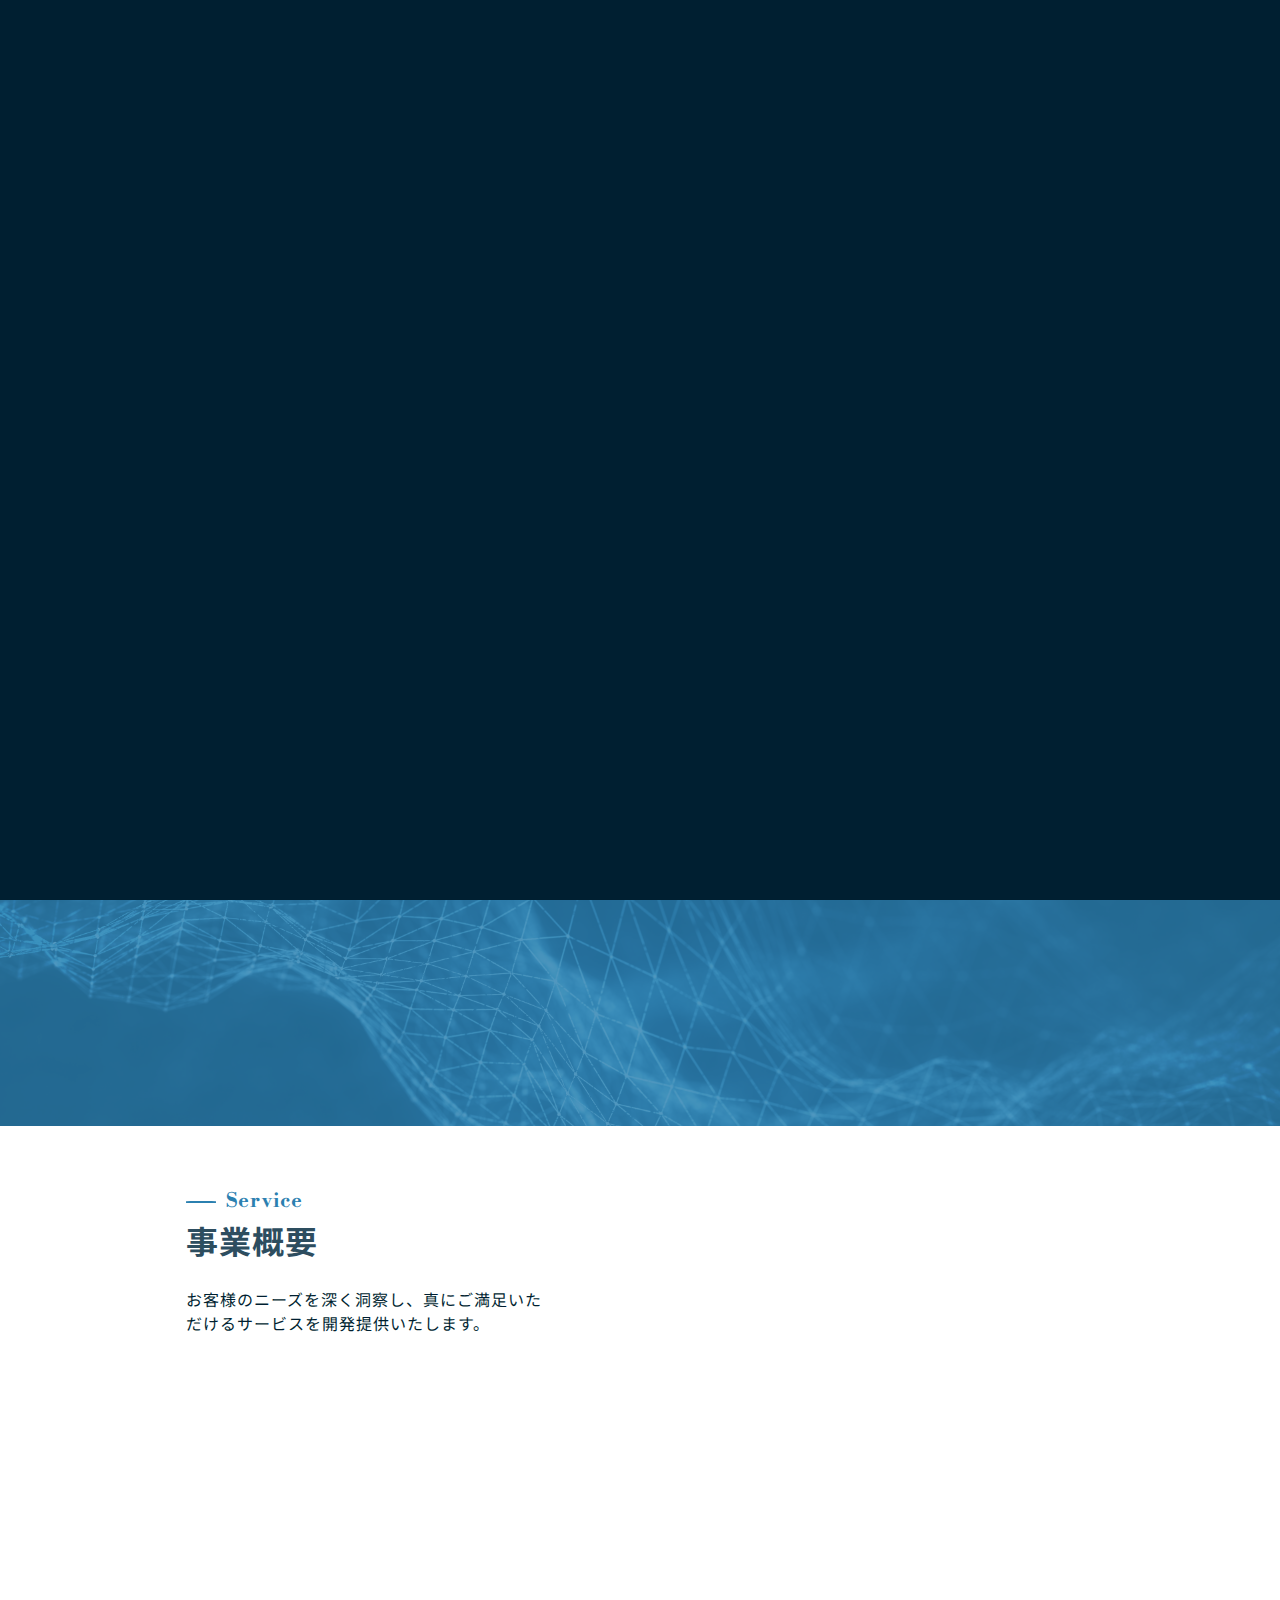
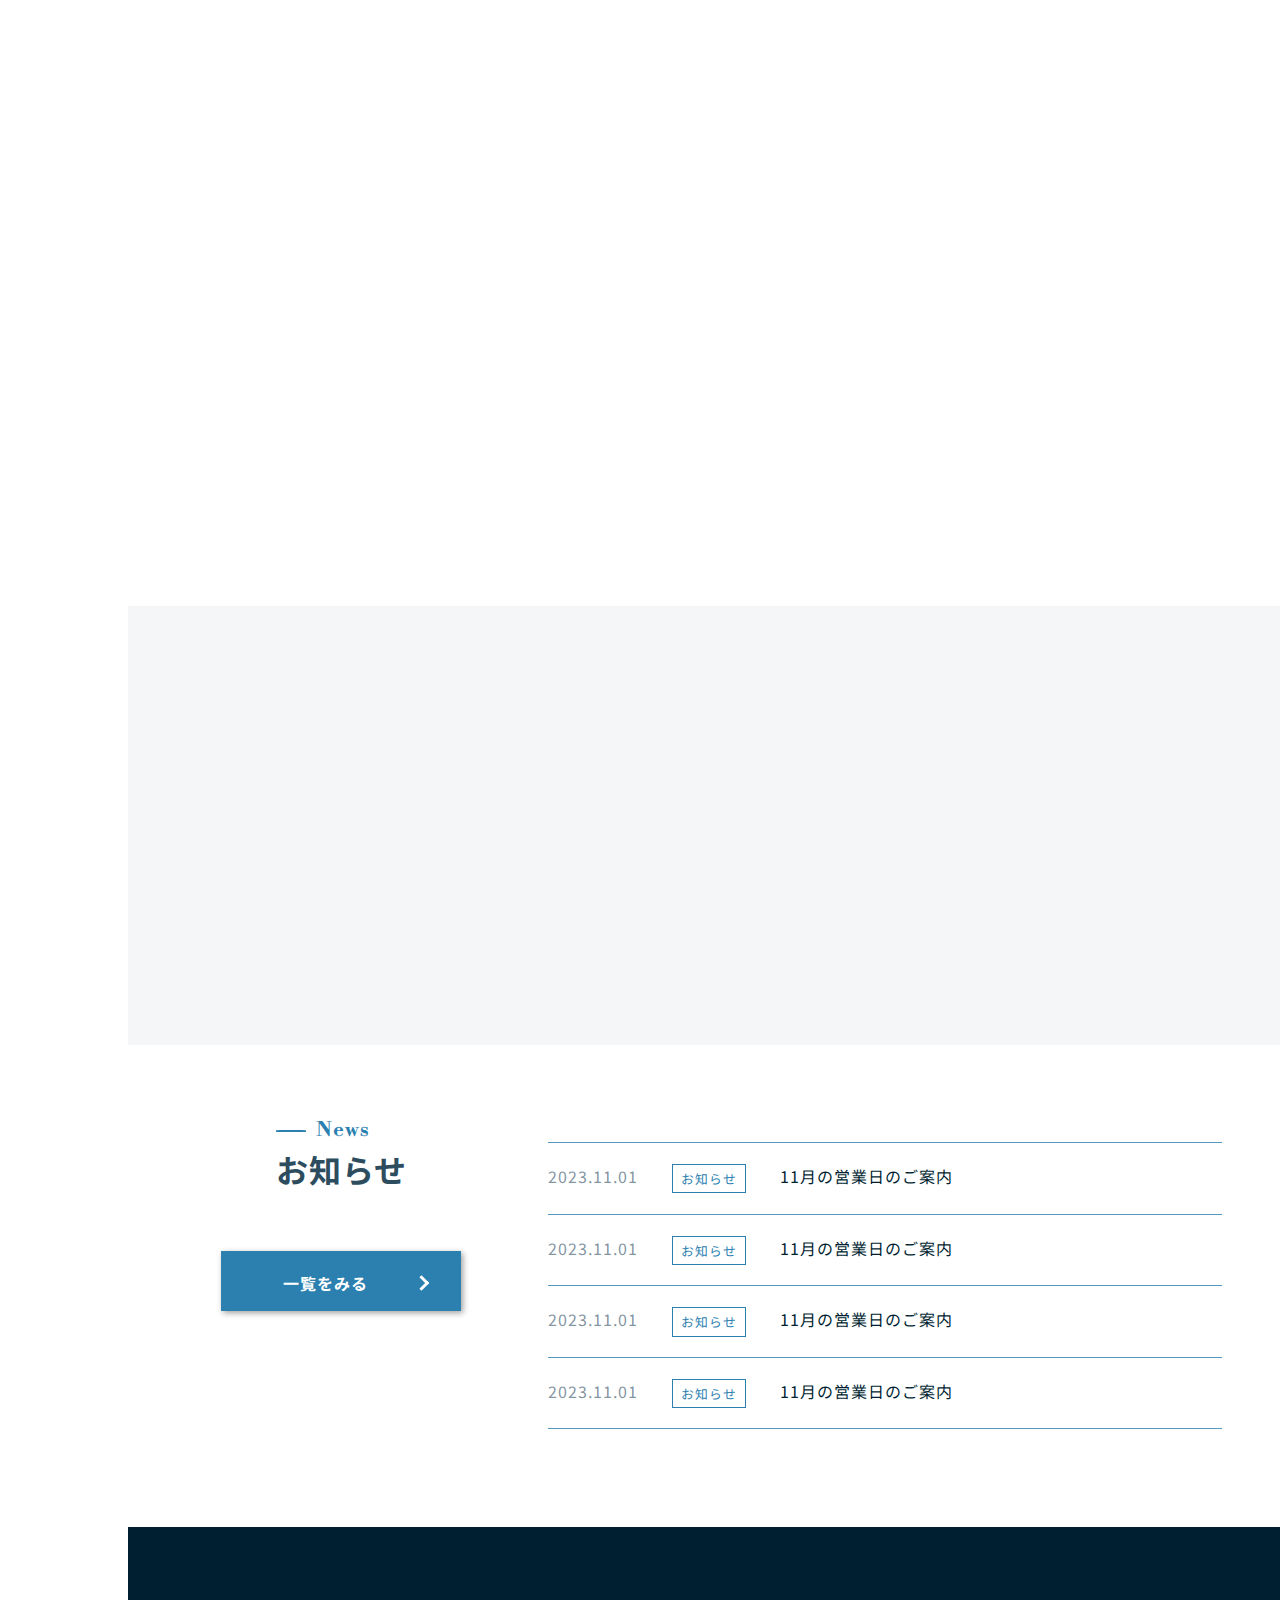
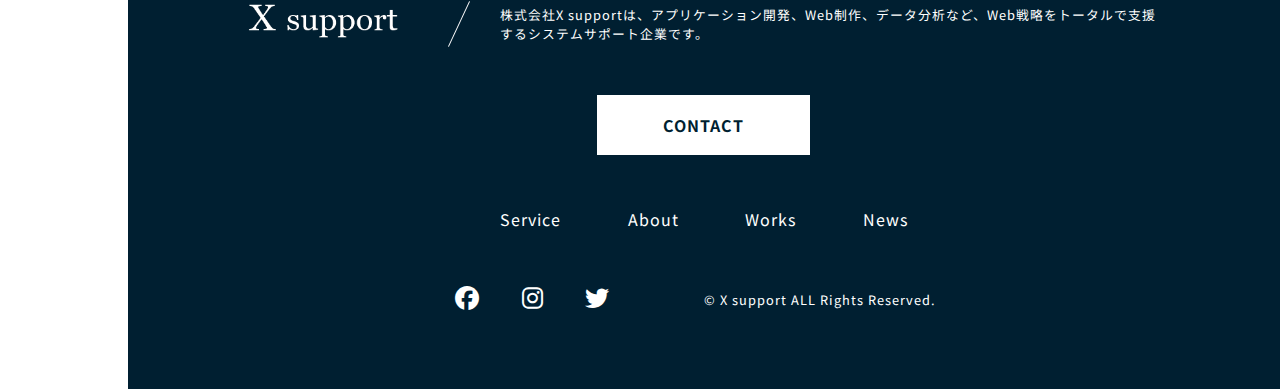
==== index.html @ 0b6d274b "first-commit" ====
<!DOCTYPE html>
<html>
  <head>
    <meta charset="UTF-8">
    <title>X Support</title>
    <meta name="description"
      content="X Supportのオフィシャルサイトです。X Supportはお客様と共に課題を解決し常に新しい発想で期待に応えつづけていくことを目指します。">
    <meta name="keywords" content="IT,AI,DX,クラウド,WEB制作">
    <meta name="viewport" content="width=device-width, initial-scale=1.0">
    <meta property="og:url" content="https://withcode-plus.tech">
    <meta property="og:type" content="website">
    <meta property="og:title" content="X Support">
    <meta property="og:description"
      content="X Supportのオフィシャルサイトです。X Supportはお客様と共に課題を解決し常に新しい発想で期待に応えつづけていくことを目指します。">
    <meta property="og:site_name" content="WithCode">
    <meta property="og:image" content="https://withcode-plus.tech/img/logo.png">
    <link rel="icon" href="favicon.ico">
    <link rel="apple-touch-icon" sizes="180*180" href="favicon.ico">
    <!-- フォント -->
    <link rel="preconnect" href="https://fonts.googleapis.com">
    <link rel="preconnect" href="https://fonts.gstatic.com" crossorigin>
    <link
      href="https://fonts.googleapis.com/css2?family=Libre+Bodoni:wght@400;600;700&family=Noto+Sans+JP:wght@400;600;700&family=Zen+Kurenaido&display=swap"
      rel="stylesheet">
    <link rel="stylesheet" href="https://cdnjs.cloudflare.com/ajax/libs/font-awesome/6.1.1/css/all.min.css">
    <!-- CSS -->
    <link rel="stylesheet" type="text/css" href="css/style.css">
    <link rel="stylesheet" type="text/css" href="css/page/top/style.css">
  </head>

  <body>
    <div class="load-video">
      <video src="img/IT_global.mov" autoplay loop muted playsinlin></video>
    </div>

    <header class="header js-header" id="header">
      <div class="header-wrap">
        <div class="header-wrap__logo">
          <a href="#">
            <img src="img/logo_f.png" alt="ロゴ画像" class="logo_f">
            <img src="img/logo.png" alt="ロゴ画像" class="logo_g">
          </a>
        </div>
        <nav class="header-wrap__nav" id="js-nav">
          <ul class="header-wrap__nav__list">
            <li class="header-wrap__nav__list__item">
              <a href="html/service.html">Service</a>
            </li>
            <li class="header-wrap__nav__list__item">
              <a href="html/about.html">About</a>
            </li>
            <li class="header-wrap__nav__list__item">
              <a href="html/works.html">Works</a>
            </li>
            <li class="header-wrap__nav__list__item">
              <a href="html/news.html">News</a>
            </li>
            <li class="header-wrap__nav__list__item">
              <a href="html/contact.html">Contact</a>
            </li>
          </ul>
        </nav>
        
      </div>
      <div class="drawer"></div>
    </header>

    <main>
      <section class="top" id="top">
        <div class="top-video" id="top-video">
          <video src="img/IT_global.mov" autoplay loop muted playsinlin></video>
        </div>
        <div class="top-wrap">
          <h1 class="ttl_1 top_ttl_1">Create and Grow</h1>
          <p class="top-wrap__txt">最先端技術で<br class="__sp">創造と成長をサポートする</p>
        </div>
      </section>

      <section class="intro" id="intro">
        <div class="intro-wrap">
          <div class="intro-wrap__txt fadeInTrigger">
            <p>X Supportはお客様と共に課題を解決し<br>
            常に新しい発想で期待に応えつづけていくことを目指します。</p>
          </div>
        </div>
      </section>

      <section class="service section" id="service">
        <div class="service-wrap __inner">
          <div class="service-wrap__ttl">
            <h2 class="ttl_2"><span class="spinstart">Service</span><br>事業概要</h2>
          </div>
          <div class="service-wrap__intro">
            <p>お客様のニーズを深く洞察し、真にご満足いただけるサービスを開発提供いたします。</p>
          </div>
          <div class="service-wrap__body">
            <ul class="service-wrap__body__list">
              <li class="service-wrap__body__list__item fadeInTrigger">
                <a href="html/service.html" class="service-wrap__body__list__item__con">
                  <img src="img/service_cloud.jpg" alt="事業画像" class="service-wrap__body__list__item__con__img">
                  <div class="service-wrap__body__list__item__con__left">
                    <div class="service-wrap__body__list__item__con__left__ttl">
                      <h3 class="ttl_3"><span>クラウドインテグレーション</span><br>CLOUD<br>INTEGRATION</h3>
                    </div>
                    <div class="service-wrap__body__list__item__con__left__txt">
                      <p>クラウドサービスの選定から導入まで、お客様のニーズに合わせたトータルサービスを提供します。</p>
                    </div>
                  </div>
                </a>
              </li>
              <li class="service-wrap__body__list__item fadeInTrigger">
                <a href="html/service.html" class="service-wrap__body__list__item__con">
                  <img src="img/service_appdev.jpg" alt="事業画像" class="service-wrap__body__list__item__con__img">
                  <div class="service-wrap__body__list__item__con__left">
                    <div class="service-wrap__body__list__item__con__left__ttl">
                      <h3 class="ttl_3"><span>アプリケーション開発</span><br>APP<br>DEVELOPMENT</h3>
                    </div>
                    <div class="service-wrap__body__list__item__con__left__txt">
                      <p>マルチデバイスの開発技術とノウハウを駆使し、 価値あるサービスの企画提案から開発をおこないます。</p>
                    </div>
                  </div>
                </a>
              </li>
              <li class="service-wrap__body__list__item fadeInTrigger">
                <a href="html/service.html" class="service-wrap__body__list__item__con">
                  <img src="img/service_webdesign.jpg" alt="事業画像" class="service-wrap__body__list__item__con__img">
                  <div class="service-wrap__body__list__item__con__left">
                    <div class="service-wrap__body__list__item__con__left__ttl">
                      <h3 class="ttl_3"><span>WEB制作</span><br>WEB CREATE</h3>
                    </div>
                    <div class="service-wrap__body__list__item__con__left__txt">
                      <p>コンテンツ企画、WEBサイト制作、グラフィック制作など、戦略的な視点に基づいてあらゆるクリエイティブを制作します。</p>
                    </div>
                  </div>
                </a>
              </li>
              <li class="service-wrap__body__list__item fadeInTrigger">
                <a href="html/service.html" class="service-wrap__body__list__item__con">
                  <img src="img/service__AI.jpg" alt="事業画像" class="service-wrap__body__list__item__con__img">
                  <div class="service-wrap__body__list__item__con__left">
                    <div class="service-wrap__body__list__item__con__left__ttl">
                      <h3 class="ttl_3"><span>AIインテグレーション</span><br>AI<br>INTEGRATION</h3>
                    </div>
                    <div class="service-wrap__body__list__item__con__left__txt">
                      <p>人工知能技術・自動化技術を活用した、業務自動化・働き方改革・DXを推進するトータルサービスを提供します。</p>
                    </div>
                  </div>
                </a>
              </li>
            </ul>
            <div class="service-wrap__body__btn __btn_1 fadeInTrigger">
              <div class="btn_bg"></div>
              <a href="html/service.html">詳しくみる</a>
            </div>
          </div>
        </div>
      </section>

      <section class="about section" id="about">
        <div class="about-wrap __inner">
          <div class="about-wrap__block __about fadeUpTrigger">
            <h2 class="ttl_2 about-wrap__block__ttl"><span>About</span><br>会社概要</h2>
            <p class="about-wrap__block__txt">会社概要をはじめ、アクセス情報などをご確認いただけます</p>
            <div class="about-wrap__block__btn __btn_1">
              <div class="btn_bg"></div>
              <a href="html/about.html">詳しくみる</a>
            </div>
          </div>
          <div class="about-wrap__block __works fadeUpTrigger">
            <h2 class="ttl_2 about-wrap__block__ttl"><span>Works</span><br>導入実績</h2>
            <p class="about-wrap__block__txt">WEB制作、システム開発等の過去の制作実績をご確認いただけます</p>
            <div class="about-wrap__block__btn __btn_1">
              <div class="btn_bg"></div>
              <a href="html/about.html">詳しくみる</a>
            </div>
          </div>
        </div>
      </section>

      <section class="news section" id="news">
        <div class="news-wrap __inner">
          <div class="news-wrap__left">
            <div class="news-wrap__left__ttl">
              <h2 class="ttl_2"><span>News</span><br>お知らせ</h2>
            </div>
            <div class="news-wrap__left__btn __btn_1">
              <div class="btn_bg"></div>
              <a href="html/news.html">一覧をみる</a>
            </div>
          </div>
          <div class="news-wrap__right">
            <ul class="news-wrap__right__list">
              <hr>
              <li class="news-wrap__right__list__item">
                <div class="news-wrap__right__list__item__txt">
                  <span class="date">2023.11.01</span>
                  <a href="html/news.html" class="cate">お知らせ</a>
                  <p>11月の営業日のご案内</p>
                </div>
              </li>
              <hr>
              <li class="news-wrap__right__list__item">
                <div class="news-wrap__right__list__item__txt">
                  <span class="date">2023.11.01</span>
                  <a href="html/news.html" class="cate">お知らせ</a>
                  <p>11月の営業日のご案内</p>
                </div>
              </li>
              <hr>
              <li class="news-wrap__right__list__item">
                <div class="news-wrap__right__list__item__txt">
                  <span class="date">2023.11.01</span>
                  <a href="html/news.html" class="cate">お知らせ</a>
                  <p>11月の営業日のご案内</p>
                </div>
              </li>
              <hr>
              <li class="news-wrap__right__list__item">
                <div class="news-wrap__right__list__item__txt">
                  <span class="date">2023.11.01</span>
                  <a href="html/news.html" class="cate">お知らせ</a>
                  <p>11月の営業日のご案内</p>
                </div>
              </li>
              <hr>
            </ul>
          </div>
          <div class="__btn_1 tab_sp_only">
            <div class="btn_bg"></div>
            <a href="html/news.html">一覧をみる</a>
          </div>
        </div>
      </section>
    </main>

    <footer class="footer section" id="footer">
      <div class="footer-wrap __inner">
        <div class="footer-wrap__top">
          <a class="footer-wrap__top__logo">
            <img src="img/logo_f.png">
          </a>
          <div class="footer-wrap__top__txt">
            <p>株式会社X supportは、アプリケーション開発、Web制作、データ分析など、Web戦略をトータルで支援するシステムサポート企業です。</p>
          </div>
        </div>
        <div class="footer-wrap__con">
          <a href="html/contact.html">CONTACT</a>
        </div>
        <nav class="footer-wrap__nav">
          <ul class="footer-wrap__nav__list">
            <li class="footer-wrap__nav__list__item">
              <a href="html/service.html">Service</a>
            </li>
            <li class="footer-wrap__nav__list__item">
              <a href="html/about.html">About</a>
            </li>
            <li class="footer-wrap__nav__list__item">
              <a href="html/works.html">Works</a>
            </li>
            <li class="footer-wrap__nav__list__item">
              <a href="html/news.html">News</a>
            </li>
          </ul>
        </nav>
        <div class="footer-wrap__bottom">
          <div class="footer-wrap__bottom__sns">
            <a href="#"><i class="fa-brands fa-facebook" style="color: #ffffff;"></i></a>
            <a href="#"><i class="fa-brands fa-instagram" style="color: #ffffff;"></i></a>
            <a href="#"><i class="fa-brands fa-twitter" style="color: #ffffff;"></i></a>
          </div>
          <div class="footer-wrap__bottom__copy">
            <small>© X support ALL Rights Reserved.</small>
          </div>
        </div>
      </div>
    </footer>

  <!-- JQ -->
    <script src="https://ajax.googleapis.com/ajax/libs/jquery/3.6.0/jquery.min.js"></script>
  <!-- JS -->
    <script type="text/javascript" src="js/common.js"></script>
    <script type="text/javascript" src="js/common2.js"></script>
    <script type="text/javascript" src="js/top.js"></script>
  </body>
</html>
---- css/style.css ----
html,
body,
div,
span,
object,
iframe,
h1,
h2,
h3,
h4,
h5,
h6,
p,
blockquote,
pre,
abbr,
address,
cite,
code,
del,
dfn,
em,
img,
ins,
kbd,
q,
samp,
small,
strong,
sub,
sup,
var,
b,
i,
dl,
dt,
dd,
ol,
ul,
li,
fieldset,
form,
label,
legend,
table,
caption,
tbody,
tfoot,
thead,
tr,
th,
td,
article,
aside,
canvas,
details,
figcaption,
figure,
footer,
header,
hgroup,
menu,
nav,
section,
summary,
time,
mark,
audio,
video {
  margin: 0;
  padding: 0;
  border: 0;
  outline: 0;
  font-size: 100%;
  vertical-align: baseline;
  background: transparent;
}

body {
  line-height: 1;
}

article,
aside,
details,
figcaption,
figure,
footer,
header,
hgroup,
menu,
nav,
section {
  display: block;
}

nav ul {
  list-style: none;
}

blockquote,
q {
  quotes: none;
}

blockquote:before,
blockquote:after,
q:before,
q:after {
  content: "";
  content: none;
}

a {
  margin: 0;
  padding: 0;
  font-size: 100%;
  vertical-align: baseline;
  background: transparent;
}

/* change colors to suit your needs */
ins {
  background-color: #ff9;
  color: #000;
  text-decoration: none;
}

/* change colors to suit your needs */
mark {
  background-color: #ff9;
  color: #000;
  font-style: italic;
  font-weight: bold;
}

del {
  text-decoration: line-through;
}

abbr[title],
dfn[title] {
  border-bottom: 1px dotted;
  cursor: help;
}

table {
  border-collapse: collapse;
  border-spacing: 0;
}

/* change border color to suit your needs */
hr {
  display: block;
  height: 1px;
  border: 0;
  border-top: 1px solid #cccccc;
  margin: 1em 0;
  padding: 0;
}

input,
select {
  vertical-align: middle;
}

html {
  font-size: 16px;
}
@media screen and (max-width: 768px) {
  html {
    font-size: 14px;
  }
}
@media screen and (max-width: 480px) {
  html {
    font-size: 12px;
  }
}

body {
  font-family: "Noto Sans JP", sans-serif;
  line-height: 1.5;
  letter-spacing: 1px;
  word-break: break-all;
  color: #001F31;
  margin: 0 auto;
}

a {
  text-decoration: none;
  color: #001F31;
}

li {
  list-style: none;
}

.section {
  padding: 6% 0;
  width: 90%;
  margin: 0 0 0 auto;
}
@media screen and (max-width: 1024px) {
  .section {
    width: 85%;
  }
}
@media screen and (max-width: 768px) {
  .section {
    padding: 8% 0;
    width: 100%;
    margin: 0 auto;
  }
}

.__inner {
  width: 90%;
  margin: 0 auto;
  align-items: center;
}

br.__sp {
  display: none;
}
@media screen and (max-width: 480px) {
  br.__sp {
    display: block;
  }
}

.ttl_1 {
  font-size: 4rem;
  font-family: "Libre Bodoni", serif;
  text-align: center;
  line-height: 1;
  font-weight: lighter;
}
@media screen and (max-width: 480px) {
  .ttl_1 {
    font-size: 3rem;
  }
}

.ttl_2 {
  font-size: 2rem;
  color: #2D4D5F;
  margin-bottom: 3%;
  line-height: 1;
  display: inline-block;
}
@media screen and (max-width: 1024px) {
  .ttl_2 {
    font-size: 1.8rem;
  }
}
@media screen and (max-width: 768px) {
  .ttl_2 {
    font-size: 1.5rem;
    margin-bottom: 6%;
  }
}
.ttl_2 span {
  display: block;
  padding-left: 2.5rem;
  color: #2B80B0;
  font-size: 1.25rem;
  font-family: "Libre Bodoni", serif;
  position: relative;
  margin-bottom: -10px;
  line-height: 0;
}
.ttl_2 span::after {
  position: absolute;
  content: "";
  width: 30px;
  height: 2px;
  background-color: #2B80B0;
  border-radius: 15%;
  left: 0;
  top: 50%;
  transform: translateY(-50%);
}
@media screen and (max-width: 768px) {
  .ttl_2 span::after {
    width: 20px;
  }
}
@media screen and (max-width: 480px) {
  .ttl_2 span::after {
    width: 18px;
  }
}
@media screen and (max-width: 1024px) {
  .ttl_2 span {
    font-size: 1.1rem;
  }
}
@media screen and (max-width: 768px) {
  .ttl_2 span {
    font-size: 1rem;
  }
}

.ttl_2.spin span::after, .ttl_2.spin span::before {
  animation: spin 0.5s linear;
}

@keyframes spin {
  0% {
    transform: rotate(0deg);
  }
  100% {
    transform: rotate(1080deg);
  }
}
.ttl_3 {
  font-size: 1.25rem;
}
@media screen and (max-width: 1024px) {
  .ttl_3 {
    font-size: 1.1rem;
  }
}
@media screen and (max-width: 768px) {
  .ttl_3 {
    font-size: 1rem;
  }
}
.ttl_3 span {
  display: inline-block;
  font-size: 1rem;
  margin-bottom: 6%;
}
@media screen and (max-width: 1024px) {
  .ttl_3 span {
    font-size: 0.9rem;
  }
}
@media screen and (max-width: 768px) {
  .ttl_3 span {
    font-size: 0.8rem;
  }
}

.ttl_4 {
  font-size: 1.25rem;
}
@media screen and (max-width: 1024px) {
  .ttl_4 {
    font-size: 1.1rem;
  }
}
@media screen and (max-width: 768px) {
  .ttl_4 {
    font-size: 1rem;
  }
}

.__btn_1 {
  width: 240px;
  height: 60px;
  max-width: 100%;
  border: 2px solid #2B80B0;
  background-color: #2B80B0;
  cursor: pointer;
  position: relative;
  box-sizing: border-box;
  overflow: hidden;
  box-shadow: 2px 2px 6px 0 #A0A0A0;
}
@media screen and (max-width: 768px) {
  .__btn_1 {
    width: 216px;
    height: 54px;
  }
}
@media screen and (max-width: 480px) {
  .__btn_1 {
    width: 192px;
    height: 48px;
  }
}
.__btn_1 a {
  color: #fff;
  transition: all 0.3s ease;
  z-index: 2;
  position: relative;
  line-height: 60px;
  display: inline-block;
  width: 100%;
  box-sizing: border-box;
  font-weight: bolder;
  text-align: center;
  padding-right: 2rem;
}
@media screen and (max-width: 768px) {
  .__btn_1 a {
    line-height: 54px;
  }
}
@media screen and (max-width: 480px) {
  .__btn_1 a {
    line-height: 48px;
  }
}
.__btn_1 a::before {
  position: absolute;
  content: "";
  width: 0.5rem;
  height: 0.5rem;
  border-top: 3px solid #fff;
  border-right: 3px solid #fff;
  transform: translateY(-50%) rotate(45deg);
  top: 50%;
  right: 2rem;
  transition: all 0.3s;
}
.__btn_1 .btn_bg {
  width: 240px;
  height: 60px;
  left: -240px;
  background: #fff;
  position: absolute;
  transition: all 0.5s ease;
  z-index: 1;
}
@media screen and (max-width: 768px) {
  .__btn_1 .btn_bg {
    width: 216px;
    height: 54px;
    left: -216px;
  }
}
@media screen and (max-width: 480px) {
  .__btn_1 .btn_bg {
    width: 192px;
    height: 48px;
    left: -192px;
  }
}
.__btn_1:hover .btn_bg {
  left: 0;
}
.__btn_1:hover a {
  color: #2B80B0;
}
.__btn_1:hover a::before {
  border-top: 3px solid #2B80B0;
  border-right: 3px solid #2B80B0;
  transform: translateY(-50%) translateX(10px) rotate(45deg);
}

header {
  width: 10%;
  height: 100vh;
  position: fixed;
  z-index: 999;
  top: 0;
  left: 0;
  padding: 2% 1%;
  box-sizing: border-box;
  border-right: 2px solid #fff;
}
header .header-wrap {
  height: 100%;
  display: flex;
  flex-direction: column;
  justify-content: flex-start;
  align-items: center;
  margin: auto;
  vertical-align: middle;
}
header .header-wrap .drawer {
  display: none;
}
header .header-wrap__logo {
  width: 90%;
  aspect-ratio: 5/1;
  margin: 0 auto 50%;
}
header .header-wrap__logo a {
  transition: all 0.3s;
}
header .header-wrap__logo a img {
  width: 100%;
  object-fit: cover;
}
header .header-wrap__logo a:hover {
  cursor: pointer;
  opacity: 0.7;
}
header .header-wrap__logo a .logo_g {
  display: none;
}
header .header-wrap__nav {
  width: 90%;
  height: 100%;
}
header .header-wrap__nav__list {
  display: flex;
  flex-direction: column;
  justify-content: space-between;
}
header .header-wrap__nav__list__item {
  display: inline-block;
  margin-bottom: 40%;
}
header .header-wrap__nav__list__item a {
  font-size: 1rem;
  font-weight: bolder;
  color: #fff;
  display: inline-block;
  padding-bottom: 3px;
  transition: all 0.3s;
}
header .header-wrap__nav__list__item a:hover {
  cursor: pointer;
}
header .header-wrap__nav__list__item a::after {
  content: "";
  display: block;
  width: 0;
  transition: all 0.3s ease;
  border-bottom: 3px solid #fff;
}
header .header-wrap__nav__list__item a:hover::after {
  width: 100%;
  border-bottom: 3px solid #fff;
}

header.headerScroll {
  background: #fff;
  border-right: 2px solid #F4F4F4;
  box-shadow: 4px 2px 10px 0px #F4F4F4;
}
header.headerScroll .header-wrap__logo .logo_g {
  display: block;
}
header.headerScroll .header-wrap__logo .logo_f {
  display: none;
}
header.headerScroll .header-wrap__nav__list__item a {
  color: #2D4D5F;
}
header.headerScroll .header-wrap__nav__list__item a::after {
  border-bottom: 3px solid #2D4D5F;
}
header.headerScroll .header-wrap__nav__list__item a:hover::after {
  border-bottom: 3px solid #2D4D5F;
}

.fadeIn {
  animation: fadeInAnime 0.8s forwards;
  opacity: 0;
}

@keyframes fadeInAnime {
  from {
    opacity: 0;
  }
  to {
    opacity: 1;
  }
}
.fadeUp {
  animation: fadeUpAnime 0.8s forwards;
  opacity: 0;
}

@keyframes fadeUpAnime {
  from {
    opacity: 0;
    transform: translateY(100px);
  }
  to {
    opacity: 1;
    transform: translateY(0);
  }
}
.fadeLeft {
  animation: fadeLeftAnime 0.5s forwards;
  opacity: 1;
  overflow: hidden;
}

@keyframes fadeLeftAnime {
  from {
    opacity: 1;
    transform: translateX(-50px);
  }
  to {
    opacity: 1;
    transform: translateY(0);
  }
}
.fadeRight {
  animation: fadeRightAnime 0.5s forwards;
  opacity: 1;
  overflow: hidden;
}

@keyframes fadeRightAnime {
  from {
    opacity: 1;
    transform: translateX(50px);
  }
  to {
    opacity: 1;
    transform: translateX(0);
  }
}
.fadeInTrigger,
.fadeUpTrigger,
.fadeLeftTrigger,
.fadeRightTrigger {
  opacity: 0;
}

.footer {
  background-color: #001F31;
}
.footer-wrap {
  display: flex;
  justify-content: center;
  flex-direction: column;
}
.footer-wrap__top {
  display: flex;
  justify-content: center;
  align-items: center;
}
.footer-wrap__top__logo {
  width: 150px;
  min-width: 100px;
  transition: all 0.3s;
  overflow: hidden;
}
.footer-wrap__top__logo:hover {
  cursor: pointer;
  opacity: 0.7;
  transform: scale(1.05);
}
.footer-wrap__top__logo img {
  width: 100%;
  height: 100%;
  object-fit: contain;
}
.footer-wrap__top__txt {
  min-width: 50%;
  max-width: 65%;
  position: relative;
  margin-left: 10%;
}
.footer-wrap__top__txt p {
  color: #fff;
  font-size: 0.8rem;
}
.footer-wrap__top__txt::after {
  position: absolute;
  content: "";
  width: 50px;
  border-top: 1px solid #fff;
  top: 50%;
  transform: translateY(-50%) rotate(-65deg);
  left: -10%;
}
.footer-wrap__con {
  margin: 5% auto;
}
.footer-wrap__con a {
  display: inline-block;
  color: #001F31;
  background-color: #fff;
  border: 2px solid #fff;
  padding: 1rem 4rem;
  font-weight: bold;
  transition: all 0.3s;
}
.footer-wrap__con a:hover {
  color: #fff;
  background-color: #001F31;
}
.footer-wrap__nav {
  display: block;
  width: 80%;
}
.footer-wrap__nav__list {
  display: flex;
  justify-content: center;
}
.footer-wrap__nav__list__item {
  margin: 0 4%;
}
.footer-wrap__nav__list__item a {
  color: #fff;
  transition: all 0.3s;
}
.footer-wrap__nav__list__item a::after {
  content: "";
  display: block;
  width: 0;
  border-bottom: 3px solid #fff;
  transition: all 0.3s;
}
.footer-wrap__nav__list__item a:hover::after {
  width: 100%;
  border-bottom: 3px solid #fff;
}
.footer-wrap__bottom {
  min-width: 55%;
  display: flex;
  justify-content: space-between;
  margin-top: 5%;
}
.footer-wrap__bottom__sns {
  width: 40%;
  margin-right: 5%;
  text-align: center;
  white-space: nowrap;
}
.footer-wrap__bottom__sns i {
  font-size: 1.5rem;
  margin: 0 8%;
  transition: all 0.3s;
}
.footer-wrap__bottom__sns i:hover {
  cursor: pointer;
  opacity: 0.7;
  transform: scale(1.25);
}
.footer-wrap__bottom__copy {
  width: 50%;
}
.footer-wrap__bottom__copy small {
  font-size: 0.8rem;
  color: #fff;
  white-space: nowrap;
}

@media screen and (max-width: 1024px) {
  header {
    width: 15%;
  }
}
@media screen and (max-width: 768px) {
  header {
    width: 100%;
    height: 70px;
    padding: 2% 4%;
  }
  header .headerScroll {
    box-shadow: none;
  }
  header .header-wrap {
    max-width: 100%;
  }
  header .header-wrap__logo {
    width: 150px;
    margin: auto auto auto 0;
  }
  header .drawer {
    visibility: visible;
    position: absolute;
    width: 30px;
    top: 20px;
    right: 20px;
    border-top: solid 5px #fff;
    cursor: pointer;
    z-index: 500;
  }
  header .drawer::before, header .drawer::after {
    content: "";
    display: block;
    width: 30px;
    background: #fff;
    height: 5px;
    position: absolute;
    top: 0;
    right: 0;
    transition: all 0.3s;
  }
  header .drawer::before {
    top: 5px;
  }
  header .drawer::after {
    top: 15px;
  }
  header .header-wrap__nav {
    position: fixed;
    display: none;
    width: 100%;
    height: 100%;
    max-width: 100%;
    top: 0;
    left: 0;
    z-index: 999;
    background: #2D4D5F;
  }
  header .header-wrap__nav__list {
    width: 50%;
    position: absolute;
    top: 50%;
    left: 50%;
    transform: translate(-50%, -50%);
    flex-direction: column;
  }
  header .header-wrap__nav__list__item {
    margin: 5% auto;
    font-size: 1.8rem;
    line-height: 3;
    white-space: nowrap;
  }
  header .header-wrap__nav__list__item a {
    color: #fff;
    font-weight: bolder;
    font-size: 1.5rem;
  }
  header .header-wrap__nav__list__item a:hover {
    color: #fff;
    opacity: 0.7;
  }
  body.nav-open header .drawer {
    border-top: 0;
    z-index: 999;
  }
  body.nav-open header .drawer::before {
    top: 15px;
    transform: rotate(-45deg);
    background: #fff;
  }
  body.nav-open header .drawer::after {
    top: 15px;
    transform: rotate(45deg);
    background: #fff;
  }
  body.nav-open header.headerScroll .header-wrap__nav__list__item a {
    color: #fff;
  }
  header.headerScroll .drawer {
    border-top: solid 5px #2D4D5F;
  }
  header.headerScroll .drawer::before, header.headerScroll .drawer::after {
    background: #2D4D5F;
  }
  .footer {
    padding: 6% 0;
  }
  .footer-wrap__body {
    flex-direction: column;
    align-items: center;
  }
  .footer-wrap__body hr {
    transform: rotate(0);
    margin: 6% auto;
  }
  .footer-wrap__body__left {
    width: 100%;
  }
  .footer-wrap__body__right {
    width: 100%;
  }
  .footer-wrap__body__right__bottom {
    flex-direction: column;
  }
  .footer-wrap__body__right__bottom__left {
    width: 140px;
    margin: 5% auto;
  }
  .footer-wrap__body__right__bottom__right {
    text-align: center;
  }
}
@media screen and (max-width: 480px) {
  .footer {
    padding: 8% 2%;
  }
  .footer-wrap__top {
    flex-direction: column;
  }
  .footer-wrap__top__logo {
    width: 120px;
    margin: 0 auto 5%;
  }
  .footer-wrap__top__txt {
    width: 80%;
    padding-top: 5%;
  }
  .footer-wrap__top__txt::after {
    top: 0;
    left: 50%;
    transform: translateX(-50%) rotate(0);
  }
  .footer-wrap__con {
    margin: 8% auto;
  }
  .footer-wrap__bottom {
    flex-direction: column;
  }
  .footer-wrap__bottom__sns {
    width: 80%;
    margin: 0 auto 5%;
  }
  .footer-wrap__bottom__copy {
    width: 100%;
    margin: 0 auto;
    text-align: center;
  }
}
---- css/page/top/style.css ----
.top {
  width: 100%;
  height: 100vh;
  margin: 0 auto;
  position: relative;
}
.top-video {
  width: 100%;
  height: 100vh;
  position: relative;
  overflow: hidden;
}
.top-video video {
  min-width: 100%;
  min-height: 100%;
  width: auto;
  height: auto;
  position: absolute;
  top: 50%;
  left: 50%;
  transform: translate(-50%, -50%);
  z-index: -1;
  background: url(../../../img/service__AI.jpg);
}
.top-video::after {
  position: absolute;
  content: "";
  width: 100%;
  height: 100%;
  background-color: rgba(45, 77, 95, 0.6);
  top: 0;
  left: 0;
}
.top-wrap {
  width: 100%;
  height: 100vh;
  position: absolute;
  top: 0;
  right: 0;
  z-index: 100;
  display: flex;
  flex-direction: column;
  justify-content: center;
}
.top-wrap h1 {
  color: #fff;
  white-space: nowrap;
  margin-bottom: 1%;
  max-width: 95vw;
}
.top-wrap p {
  font-size: 1.8rem;
  color: #fff;
  text-align: center;
  max-width: 95vw;
}

.intro {
  width: 100%;
}
.intro-wrap {
  width: 100%;
  background: url(../../../img/ITblue.jpg);
  background-size: cover;
  background-repeat: no-repeat;
  background-position: center;
  position: relative;
  padding: 6% 0;
  z-index: -1;
  display: flex;
  justify-content: center;
}
.intro-wrap::after {
  content: "";
  position: absolute;
  width: 100%;
  height: 100%;
  top: 0;
  left: 0;
  background-color: rgba(43, 128, 176, 0.8);
}
.intro-wrap__txt {
  width: 70%;
  margin: 0 auto;
  font-size: 1.5rem;
  color: #fff;
  text-align: center;
  z-index: 1;
}

.service-wrap__intro {
  width: 35%;
  margin-bottom: 3%;
}
.service-wrap__body {
  position: relative;
  width: 100%;
}
.service-wrap__body__list {
  display: flex;
  flex-wrap: wrap;
  justify-content: center;
  margin: 0 auto;
}
.service-wrap__body__list__item {
  width: 45%;
  aspect-ratio: 5/3.5;
  height: 340px;
  box-shadow: 4px 4px 4px 0 #F4F4F4;
  border: 0.5px solid #D9D9D9;
  position: relative;
  overflow: hidden;
  margin: 2%;
  box-sizing: border-box;
}
.service-wrap__body__list__item::before {
  position: absolute;
  content: "";
  width: 100px;
  border-top: 1px solid #2D4D5F;
  bottom: 8%;
  right: 5%;
  transition: all 0.3s;
}
.service-wrap__body__list__item::after {
  position: absolute;
  content: "";
  width: 20px;
  border-top: 1px solid #2D4D5F;
  transform: rotate(30deg);
  bottom: 9.5%;
  right: 4.8%;
  transition: all 0.3s;
}
.service-wrap__body__list__item:nth-of-type(2n) {
  margin-top: -10%;
}
.service-wrap__body__list__item:hover::before, .service-wrap__body__list__item:hover::after {
  border-top: 1px solid #2B80B0;
}
.service-wrap__body__list__item:hover::before {
  transform: translateX(10px);
}
.service-wrap__body__list__item:hover::after {
  transform: translateX(10px) rotate(30deg);
}
.service-wrap__body__list__item__con {
  transition: all 0.3s;
  width: 100%;
  height: 100%;
}
.service-wrap__body__list__item__con__img {
  width: 100%;
  height: 100%;
  object-fit: cover;
  transition: all 0.5s;
  clip-path: polygon(0 0, 48% 0, 28% 100%, 0 100%);
}
.service-wrap__body__list__item__con__left {
  width: 100%;
  height: 90%;
  position: absolute;
  z-index: 1;
  top: 0;
  right: 0;
  padding: 6% 3%;
  box-sizing: border-box;
  display: flex;
  flex-direction: column;
  justify-content: flex-start;
}
.service-wrap__body__list__item__con__left__ttl {
  min-width: 45%;
  max-width: 53%;
  margin: 0 0 8% auto;
}
.service-wrap__body__list__item__con__left__txt {
  width: 60%;
  margin: 0 0 0 auto;
}
.service-wrap__body__list__item__con:hover {
  cursor: pointer;
  opacity: 0.7;
}
.service-wrap__body__list__item__con:hover .service-wrap__body__list__item__con__img {
  transform: scale(1.1);
}
.service-wrap__body__btn {
  position: absolute;
  bottom: 2%;
  right: 2%;
}

.about {
  background-color: rgba(45, 77, 95, 0.05);
}
.about-wrap {
  display: flex;
  justify-content: space-evenly;
  flex-wrap: wrap;
}
.about-wrap__block {
  width: 40%;
  padding: 4% 2%;
  position: relative;
  z-index: 1;
  display: flex;
  flex-direction: column;
  box-shadow: 4px 4px 4px 0 rgba(45, 77, 95, 0.6);
}
.about-wrap__block::after {
  position: absolute;
  content: "";
  width: 100%;
  height: 100%;
  top: 0;
  left: 0;
  background-color: rgba(45, 77, 95, 0.7);
  z-index: -1;
}
.about-wrap__block__ttl {
  z-index: 1;
  color: #fff;
  font-weight: normal;
  line-height: 1;
  margin: 0 auto;
  text-align: center;
}
.about-wrap__block__ttl span {
  color: #fff;
  padding-right: 2.5rem;
}
.about-wrap__block__ttl span::after {
  background-color: #fff;
}
.about-wrap__block__ttl span::before {
  position: absolute;
  content: "";
  background-color: #fff;
  width: 30px;
  height: 2px;
  border-radius: 15%;
  right: 0;
  top: 50%;
  transform: translateY(-50%);
}
@media screen and (max-width: 768px) {
  .about-wrap__block__ttl span::before {
    width: 20px;
  }
}
@media screen and (max-width: 480px) {
  .about-wrap__block__ttl span::before {
    width: 18px;
  }
}
.about-wrap__block__txt {
  width: 80%;
  font-size: 0.8rem;
  color: #fff;
  margin: 6% auto;
  text-align: center;
}
.about-wrap__block__btn {
  z-index: 2;
  margin: 0 auto;
  box-shadow: none;
}
.about-wrap .__about {
  background: url(../../../img/about_bg.png);
  background-position: center;
  background-repeat: no-repeat;
  background-size: cover;
}
.about-wrap .__works {
  background: url(../../../img/works_bg.png);
  background-position: center;
  background-repeat: no-repeat;
  background-size: cover;
}

.news-wrap {
  display: flex;
  justify-content: space-between;
  align-items: baseline;
}
.news-wrap__left {
  display: flex;
  flex-direction: column;
  justify-content: center;
  width: 30%;
}
.news-wrap__left__ttl {
  margin: 0 auto 20%;
}
.news-wrap__left__btn {
  margin: 0 auto;
}
.news-wrap__right {
  width: 65%;
}
.news-wrap__right__list__item__txt {
  display: flex;
  justify-content: flex-start;
}
.news-wrap__right__list__item__txt .date {
  color: rgba(45, 77, 95, 0.6);
  white-space: nowrap;
}
.news-wrap__right__list__item__txt .cate {
  color: #2B80B0;
  font-size: 0.8rem;
  display: inline-block;
  padding: 0.25rem 0.5rem;
  border: 1px solid #2B80B0;
  margin: 0 5%;
  transition: all 0.3s;
  white-space: nowrap;
}
.news-wrap__right__list__item__txt .cate:hover {
  cursor: pointer;
  background-color: #2B80B0;
  color: #fff;
}
.news-wrap__right__list hr {
  border-top: 0.8px solid rgba(43, 128, 176, 0.8);
  margin: 3% auto;
}
.news-wrap .tab_sp_only {
  display: none;
}

@media screen and (max-width: 1024px) {
  .intro-wrap__txt {
    font-size: 1.2rem;
  }
  .service-wrap__body__list__item {
    height: 350px;
  }
  .service-wrap__body__list__item .ttl_3 {
    font-size: 1.1rem;
  }
  .service-wrap__body__list__item .ttl_3 span {
    font-size: 0.9rem;
  }
  .about-wrap__block__ttl {
    font-size: 1.6rem;
  }
  .about-wrap__block__ttl span {
    margin-bottom: -0.5rem;
  }
}
@media screen and (max-width: 768px) {
  .service-wrap__body {
    padding-bottom: 70px;
  }
  .service-wrap__body__list {
    flex-direction: column;
  }
  .service-wrap__body__list__item {
    width: 400px;
    height: 300px;
  }
  .service-wrap__body__list__item:nth-of-type(2n) {
    margin: 4% 0 4% auto;
  }
  .service-wrap__body__btn {
    bottom: 0%;
    left: 50%;
    transform: translateX(-50%);
  }
}
@media screen and (max-width: 480px) {
  .top-wrap__txt {
    width: 90%;
    margin: 3% auto 0;
  }
  .service-wrap {
    display: flex;
    justify-content: flex-start;
    flex-direction: column;
  }
  .service-wrap__intro {
    margin-top: 5%;
    width: 80%;
  }
  .service-wrap__body__list {
    width: 100%;
    flex-direction: column;
  }
  .service-wrap__body__list__item {
    width: 100%;
    height: 220px;
    margin: 4% auto;
  }
  .service-wrap__body__list__item:nth-of-type(2n) {
    margin-top: 4%;
  }
  .about-wrap {
    flex-direction: column;
  }
  .about-wrap__block {
    width: 80%;
    padding: 8% 2% 6%;
  }
  .about-wrap__block:first-child {
    margin-bottom: 6%;
  }
  .news-wrap {
    flex-direction: column;
  }
  .news-wrap__left {
    margin: 0 auto;
  }
  .news-wrap__left__btn {
    display: none;
  }
  .news-wrap__right {
    width: 90%;
    margin: 0 auto;
  }
  .news-wrap .tab_sp_only {
    display: block;
    margin: 5% auto 0;
  }
}
.load-video {
  width: 100%;
  height: 100vh;
  position: absolute;
  overflow: hidden;
  top: 0;
  left: 0;
  background-color: #001F31;
  z-index: 9999;
}
.load-video video {
  min-width: 100%;
  min-height: 100%;
  width: auto;
  height: auto;
  position: absolute;
  top: 50%;
  left: 50%;
  transform: translate(-50%, -50%);
  z-index: -1;
}
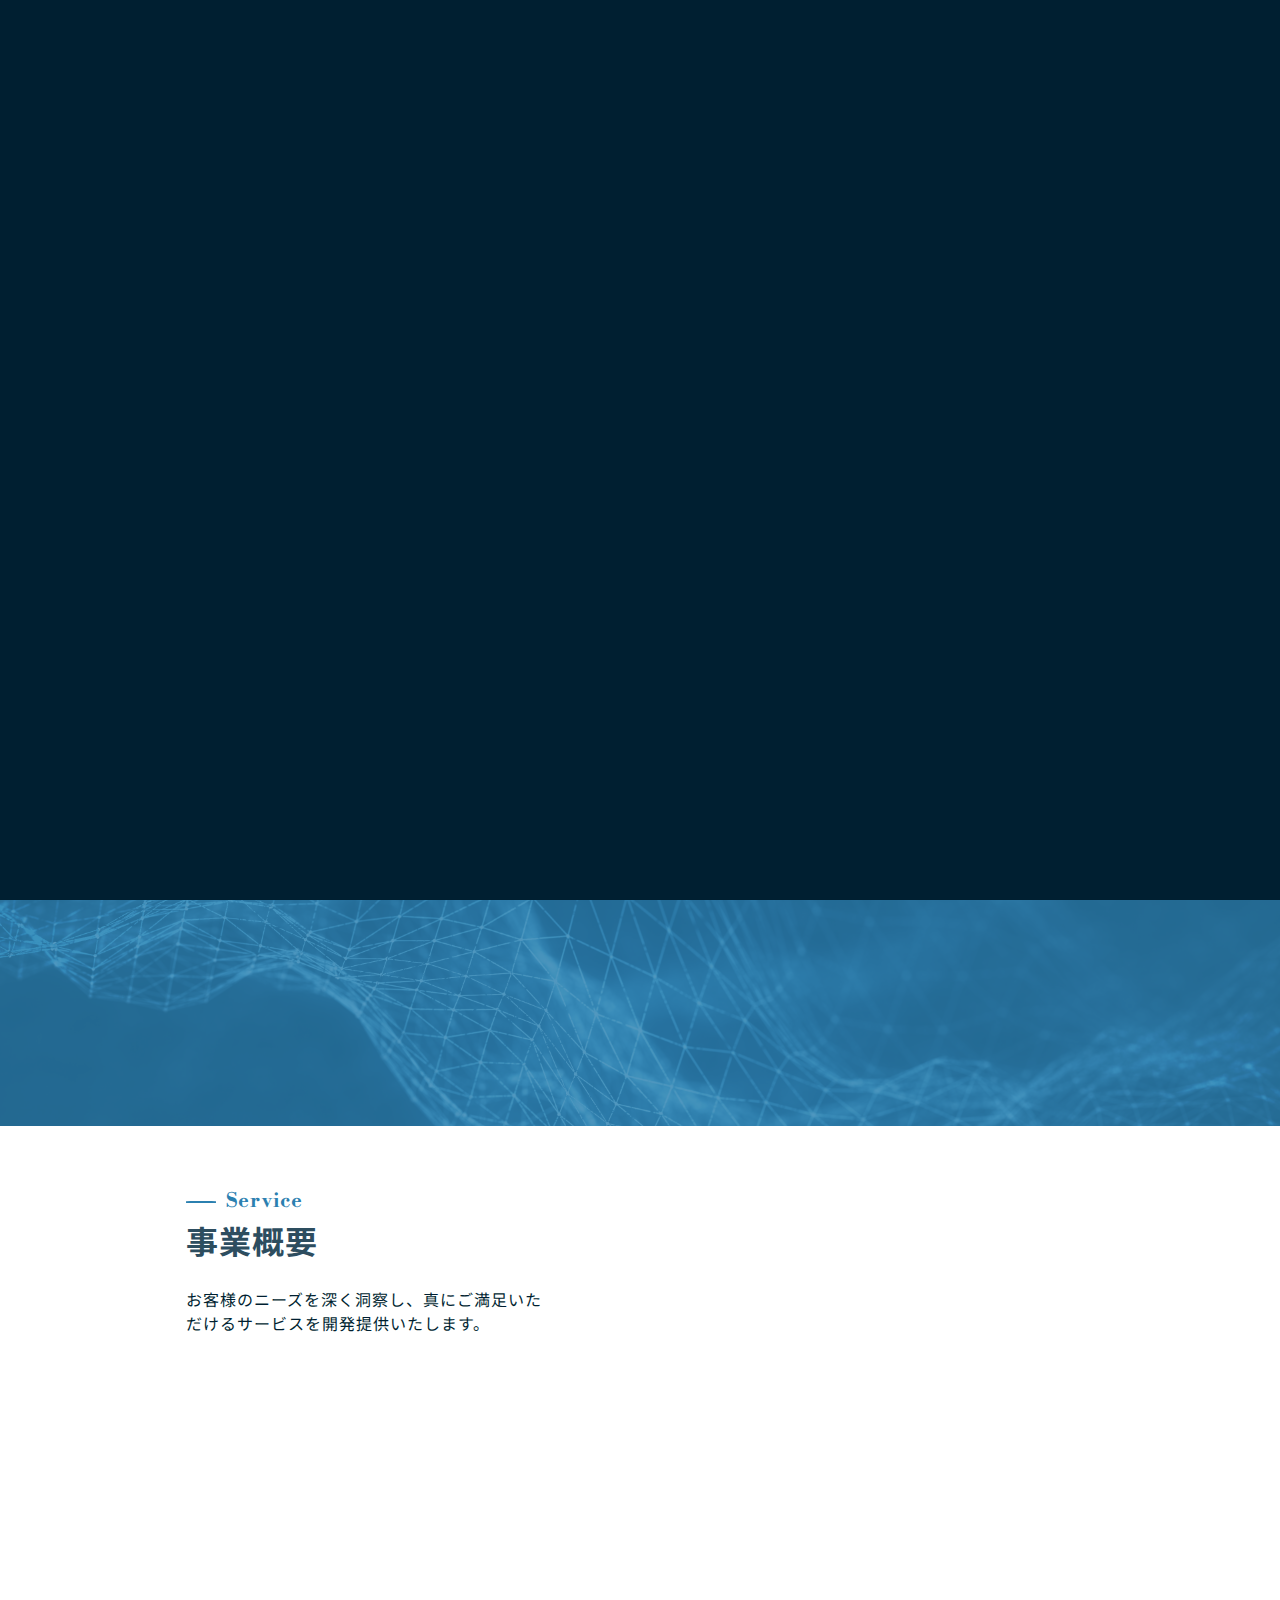
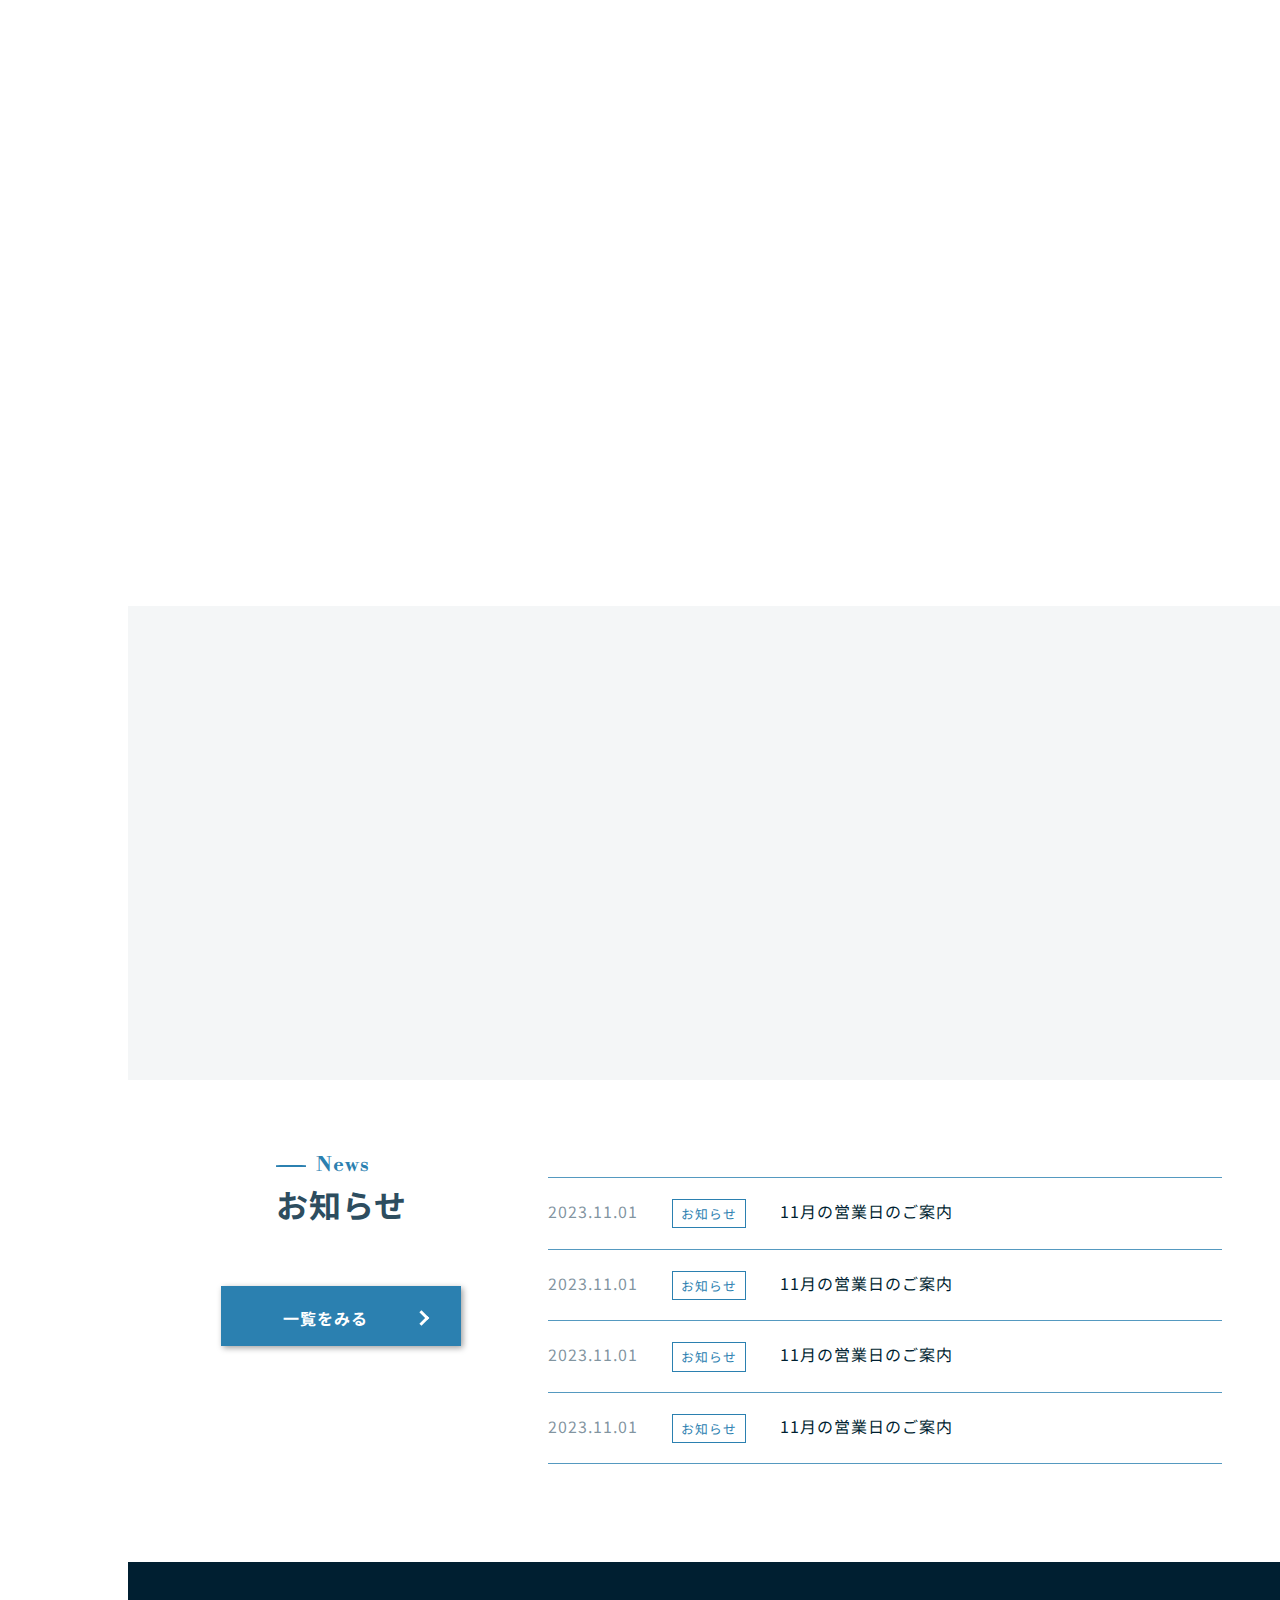
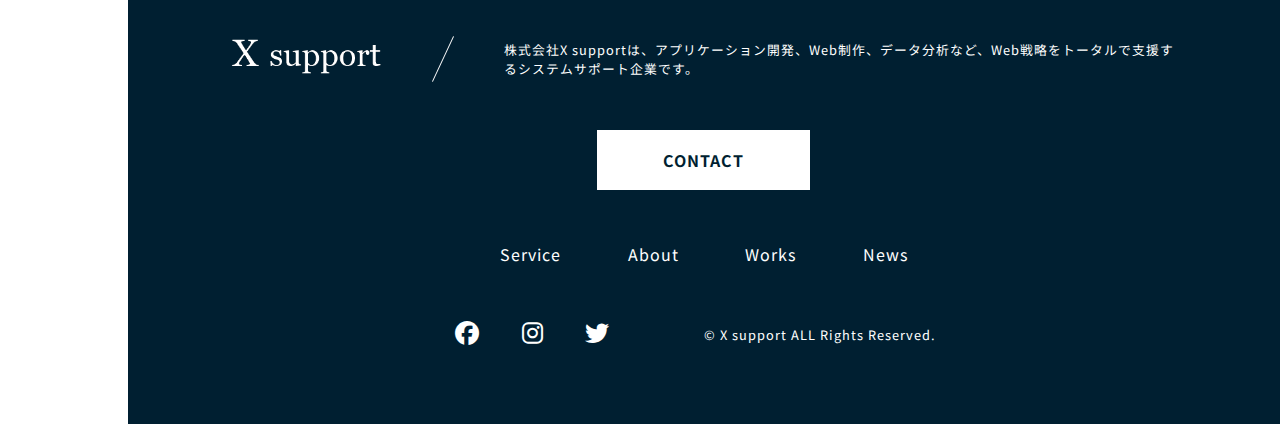
==== commit 748dff5b: "修正" ====
--- a/index.html
+++ b/index.html
@@ -191,37 +191,37 @@
           <div class="news-wrap__right">
             <ul class="news-wrap__right__list">
               <hr>
-              <li class="news-wrap__right__list__item">
-                <div class="news-wrap__right__list__item__txt">
-                  <span class="date">2023.11.01</span>
-                  <a href="html/news.html" class="cate">お知らせ</a>
-                  <p>11月の営業日のご案内</p>
-                </div>
-              </li>
-              <hr>
-              <li class="news-wrap__right__list__item">
-                <div class="news-wrap__right__list__item__txt">
-                  <span class="date">2023.11.01</span>
-                  <a href="html/news.html" class="cate">お知らせ</a>
-                  <p>11月の営業日のご案内</p>
-                </div>
-              </li>
-              <hr>
-              <li class="news-wrap__right__list__item">
-                <div class="news-wrap__right__list__item__txt">
-                  <span class="date">2023.11.01</span>
-                  <a href="html/news.html" class="cate">お知らせ</a>
-                  <p>11月の営業日のご案内</p>
-                </div>
-              </li>
-              <hr>
-              <li class="news-wrap__right__list__item">
-                <div class="news-wrap__right__list__item__txt">
-                  <span class="date">2023.11.01</span>
-                  <a href="html/news.html" class="cate">お知らせ</a>
-                  <p>11月の営業日のご案内</p>
-                </div>
-              </li>
+              <a href="html/news-article.html" class="news-wrap__right__list__item">
+                <div class="news-wrap__right__list__item__txt">
+                  <span class="date">2023.11.01</span>
+                  <span class="cate">お知らせ</span>
+                  <p>11月の営業日のご案内</p>
+                </div>
+              </a>
+              <hr>
+              <a href="html/news-article.html" class="news-wrap__right__list__item">
+                <div class="news-wrap__right__list__item__txt">
+                  <span class="date">2023.11.01</span>
+                  <span class="cate">お知らせ</span>
+                  <p>11月の営業日のご案内</p>
+                </div>
+              </a>
+              <hr>
+              <a href="html/news-article.html" class="news-wrap__right__list__item">
+                <div class="news-wrap__right__list__item__txt">
+                  <span class="date">2023.11.01</span>
+                  <span class="cate">お知らせ</span>
+                  <p>11月の営業日のご案内</p>
+                </div>
+              </a>
+              <hr>
+              <a href="html/news-article.html" class="news-wrap__right__list__item">
+                <div class="news-wrap__right__list__item__txt">
+                  <span class="date">2023.11.01</span>
+                  <span class="cate">お知らせ</span>
+                  <p>11月の営業日のご案内</p>
+                </div>
+              </a>
               <hr>
             </ul>
           </div>
@@ -239,6 +239,7 @@
           <a class="footer-wrap__top__logo">
             <img src="img/logo_f.png">
           </a>
+          <div class="footer-wrap__top__line"></div>
           <div class="footer-wrap__top__txt">
             <p>株式会社X supportは、アプリケーション開発、Web制作、データ分析など、Web戦略をトータルで支援するシステムサポート企業です。</p>
           </div>
--- a/css/style.css
+++ b/css/style.css
@@ -185,6 +185,7 @@
   word-break: break-all;
   color: #001F31;
   margin: 0 auto;
+  position: relative;
 }
 
 a {
@@ -200,6 +201,7 @@
   padding: 6% 0;
   width: 90%;
   margin: 0 0 0 auto;
+  overflow: hidden;
 }
 @media screen and (max-width: 1024px) {
   .section {
@@ -217,6 +219,8 @@
 .__inner {
   width: 90%;
   margin: 0 auto;
+  -webkit-box-align: center;
+  -ms-flex-align: center;
   align-items: center;
 }
 
@@ -279,6 +283,8 @@
   border-radius: 15%;
   left: 0;
   top: 50%;
+  -webkit-transform: translateY(-50%);
+  -ms-transform: translateY(-50%);
   transform: translateY(-50%);
 }
 @media screen and (max-width: 768px) {
@@ -303,14 +309,27 @@
 }
 
 .ttl_2.spin span::after, .ttl_2.spin span::before {
+  -webkit-animation: spin 0.5s linear;
   animation: spin 0.5s linear;
 }
 
+@-webkit-keyframes spin {
+  0% {
+    -webkit-transform: rotate(0deg);
+    transform: rotate(0deg);
+  }
+  100% {
+    -webkit-transform: rotate(1080deg);
+    transform: rotate(1080deg);
+  }
+}
 @keyframes spin {
   0% {
+    -webkit-transform: rotate(0deg);
     transform: rotate(0deg);
   }
   100% {
+    -webkit-transform: rotate(1080deg);
     transform: rotate(1080deg);
   }
 }
@@ -365,8 +384,10 @@
   background-color: #2B80B0;
   cursor: pointer;
   position: relative;
+  -webkit-box-sizing: border-box;
   box-sizing: border-box;
   overflow: hidden;
+  -webkit-box-shadow: 2px 2px 6px 0 #A0A0A0;
   box-shadow: 2px 2px 6px 0 #A0A0A0;
 }
 @media screen and (max-width: 768px) {
@@ -383,12 +404,15 @@
 }
 .__btn_1 a {
   color: #fff;
+  -webkit-transition: all 0.3s ease;
+  -o-transition: all 0.3s ease;
   transition: all 0.3s ease;
   z-index: 2;
   position: relative;
   line-height: 60px;
   display: inline-block;
   width: 100%;
+  -webkit-box-sizing: border-box;
   box-sizing: border-box;
   font-weight: bolder;
   text-align: center;
@@ -411,9 +435,13 @@
   height: 0.5rem;
   border-top: 3px solid #fff;
   border-right: 3px solid #fff;
+  -webkit-transform: translateY(-50%) rotate(45deg);
+  -ms-transform: translateY(-50%) rotate(45deg);
   transform: translateY(-50%) rotate(45deg);
   top: 50%;
   right: 2rem;
+  -webkit-transition: all 0.3s;
+  -o-transition: all 0.3s;
   transition: all 0.3s;
 }
 .__btn_1 .btn_bg {
@@ -422,6 +450,8 @@
   left: -240px;
   background: #fff;
   position: absolute;
+  -webkit-transition: all 0.5s ease;
+  -o-transition: all 0.5s ease;
   transition: all 0.5s ease;
   z-index: 1;
 }
@@ -448,6 +478,8 @@
 .__btn_1:hover a::before {
   border-top: 3px solid #2B80B0;
   border-right: 3px solid #2B80B0;
+  -webkit-transform: translateY(-50%) translateX(10px) rotate(45deg);
+  -ms-transform: translateY(-50%) translateX(10px) rotate(45deg);
   transform: translateY(-50%) translateX(10px) rotate(45deg);
 }
 
@@ -459,14 +491,25 @@
   top: 0;
   left: 0;
   padding: 2% 1%;
+  -webkit-box-sizing: border-box;
   box-sizing: border-box;
   border-right: 2px solid #fff;
+  max-width: 100vw;
 }
 header .header-wrap {
   height: 100%;
+  display: -webkit-box;
+  display: -ms-flexbox;
   display: flex;
+  -webkit-box-orient: vertical;
+  -webkit-box-direction: normal;
+  -ms-flex-direction: column;
   flex-direction: column;
+  -webkit-box-pack: start;
+  -ms-flex-pack: start;
   justify-content: flex-start;
+  -webkit-box-align: center;
+  -ms-flex-align: center;
   align-items: center;
   margin: auto;
   vertical-align: middle;
@@ -480,10 +523,13 @@
   margin: 0 auto 50%;
 }
 header .header-wrap__logo a {
+  -webkit-transition: all 0.3s;
+  -o-transition: all 0.3s;
   transition: all 0.3s;
 }
 header .header-wrap__logo a img {
   width: 100%;
+  -o-object-fit: cover;
   object-fit: cover;
 }
 header .header-wrap__logo a:hover {
@@ -498,8 +544,17 @@
   height: 100%;
 }
 header .header-wrap__nav__list {
+  width: fit-content;
+  margin: 0 auto;
+  display: -webkit-box;
+  display: -ms-flexbox;
   display: flex;
+  -webkit-box-orient: vertical;
+  -webkit-box-direction: normal;
+  -ms-flex-direction: column;
   flex-direction: column;
+  -webkit-box-pack: justify;
+  -ms-flex-pack: justify;
   justify-content: space-between;
 }
 header .header-wrap__nav__list__item {
@@ -512,6 +567,8 @@
   color: #fff;
   display: inline-block;
   padding-bottom: 3px;
+  -webkit-transition: all 0.3s;
+  -o-transition: all 0.3s;
   transition: all 0.3s;
 }
 header .header-wrap__nav__list__item a:hover {
@@ -521,6 +578,8 @@
   content: "";
   display: block;
   width: 0;
+  -webkit-transition: all 0.3s ease;
+  -o-transition: all 0.3s ease;
   transition: all 0.3s ease;
   border-bottom: 3px solid #fff;
 }
@@ -532,7 +591,6 @@
 header.headerScroll {
   background: #fff;
   border-right: 2px solid #F4F4F4;
-  box-shadow: 4px 2px 10px 0px #F4F4F4;
 }
 header.headerScroll .header-wrap__logo .logo_g {
   display: block;
@@ -551,10 +609,19 @@
 }
 
 .fadeIn {
+  -webkit-animation: fadeInAnime 0.8s forwards;
   animation: fadeInAnime 0.8s forwards;
   opacity: 0;
 }
 
+@-webkit-keyframes fadeInAnime {
+  from {
+    opacity: 0;
+  }
+  to {
+    opacity: 1;
+  }
+}
 @keyframes fadeInAnime {
   from {
     opacity: 0;
@@ -564,49 +631,94 @@
   }
 }
 .fadeUp {
+  -webkit-animation: fadeUpAnime 0.8s forwards;
   animation: fadeUpAnime 0.8s forwards;
   opacity: 0;
 }
 
+@-webkit-keyframes fadeUpAnime {
+  from {
+    opacity: 0;
+    -webkit-transform: translateY(100px);
+    transform: translateY(100px);
+  }
+  to {
+    opacity: 1;
+    -webkit-transform: translateY(0);
+    transform: translateY(0);
+  }
+}
 @keyframes fadeUpAnime {
   from {
     opacity: 0;
+    -webkit-transform: translateY(100px);
     transform: translateY(100px);
   }
   to {
     opacity: 1;
+    -webkit-transform: translateY(0);
     transform: translateY(0);
   }
 }
 .fadeLeft {
+  -webkit-animation: fadeLeftAnime 0.5s forwards;
   animation: fadeLeftAnime 0.5s forwards;
   opacity: 1;
   overflow: hidden;
 }
 
+@-webkit-keyframes fadeLeftAnime {
+  from {
+    opacity: 1;
+    -webkit-transform: translateX(-50px);
+    transform: translateX(-50px);
+  }
+  to {
+    opacity: 1;
+    -webkit-transform: translateY(0);
+    transform: translateY(0);
+  }
+}
 @keyframes fadeLeftAnime {
   from {
     opacity: 1;
+    -webkit-transform: translateX(-50px);
     transform: translateX(-50px);
   }
   to {
     opacity: 1;
+    -webkit-transform: translateY(0);
     transform: translateY(0);
   }
 }
 .fadeRight {
+  -webkit-animation: fadeRightAnime 0.5s forwards;
   animation: fadeRightAnime 0.5s forwards;
   opacity: 1;
   overflow: hidden;
 }
 
+@-webkit-keyframes fadeRightAnime {
+  from {
+    opacity: 1;
+    -webkit-transform: translateX(50px);
+    transform: translateX(50px);
+  }
+  to {
+    opacity: 1;
+    -webkit-transform: translateX(0);
+    transform: translateX(0);
+  }
+}
 @keyframes fadeRightAnime {
   from {
     opacity: 1;
+    -webkit-transform: translateX(50px);
     transform: translateX(50px);
   }
   to {
     opacity: 1;
+    -webkit-transform: translateX(0);
     transform: translateX(0);
   }
 }
@@ -621,49 +733,71 @@
   background-color: #001F31;
 }
 .footer-wrap {
+  display: -webkit-box;
+  display: -ms-flexbox;
   display: flex;
+  -webkit-box-pack: center;
+  -ms-flex-pack: center;
   justify-content: center;
+  -webkit-box-orient: vertical;
+  -webkit-box-direction: normal;
+  -ms-flex-direction: column;
   flex-direction: column;
 }
 .footer-wrap__top {
+  display: -webkit-box;
+  display: -ms-flexbox;
   display: flex;
+  -webkit-box-pack: center;
+  -ms-flex-pack: center;
   justify-content: center;
+  -webkit-box-align: center;
+  -ms-flex-align: center;
   align-items: center;
 }
 .footer-wrap__top__logo {
   width: 150px;
   min-width: 100px;
+  -webkit-transition: all 0.3s;
+  -o-transition: all 0.3s;
   transition: all 0.3s;
   overflow: hidden;
 }
 .footer-wrap__top__logo:hover {
   cursor: pointer;
   opacity: 0.7;
+  -webkit-transform: scale(1.05);
+  -ms-transform: scale(1.05);
   transform: scale(1.05);
 }
 .footer-wrap__top__logo img {
   width: 100%;
   height: 100%;
+  -o-object-fit: contain;
   object-fit: contain;
 }
-.footer-wrap__top__txt {
-  min-width: 50%;
-  max-width: 65%;
+.footer-wrap__top__line {
   position: relative;
-  margin-left: 10%;
-}
-.footer-wrap__top__txt p {
-  color: #fff;
-  font-size: 0.8rem;
-}
-.footer-wrap__top__txt::after {
+  width: 20px;
+  margin: 0 5%;
+}
+.footer-wrap__top__line::after {
   position: absolute;
   content: "";
   width: 50px;
   border-top: 1px solid #fff;
   top: 50%;
-  transform: translateY(-50%) rotate(-65deg);
-  left: -10%;
+  transform: translate(-50%, -50%) rotate(-65deg);
+  left: 50%;
+}
+.footer-wrap__top__txt {
+  min-width: 50%;
+  max-width: 65%;
+  position: relative;
+}
+.footer-wrap__top__txt p {
+  color: #fff;
+  font-size: 0.8rem;
 }
 .footer-wrap__con {
   margin: 5% auto;
@@ -675,6 +809,8 @@
   border: 2px solid #fff;
   padding: 1rem 4rem;
   font-weight: bold;
+  -webkit-transition: all 0.3s;
+  -o-transition: all 0.3s;
   transition: all 0.3s;
 }
 .footer-wrap__con a:hover {
@@ -686,7 +822,11 @@
   width: 80%;
 }
 .footer-wrap__nav__list {
+  display: -webkit-box;
+  display: -ms-flexbox;
   display: flex;
+  -webkit-box-pack: center;
+  -ms-flex-pack: center;
   justify-content: center;
 }
 .footer-wrap__nav__list__item {
@@ -694,6 +834,8 @@
 }
 .footer-wrap__nav__list__item a {
   color: #fff;
+  -webkit-transition: all 0.3s;
+  -o-transition: all 0.3s;
   transition: all 0.3s;
 }
 .footer-wrap__nav__list__item a::after {
@@ -701,6 +843,8 @@
   display: block;
   width: 0;
   border-bottom: 3px solid #fff;
+  -webkit-transition: all 0.3s;
+  -o-transition: all 0.3s;
   transition: all 0.3s;
 }
 .footer-wrap__nav__list__item a:hover::after {
@@ -709,7 +853,11 @@
 }
 .footer-wrap__bottom {
   min-width: 55%;
+  display: -webkit-box;
+  display: -ms-flexbox;
   display: flex;
+  -webkit-box-pack: justify;
+  -ms-flex-pack: justify;
   justify-content: space-between;
   margin-top: 5%;
 }
@@ -722,11 +870,15 @@
 .footer-wrap__bottom__sns i {
   font-size: 1.5rem;
   margin: 0 8%;
+  -webkit-transition: all 0.3s;
+  -o-transition: all 0.3s;
   transition: all 0.3s;
 }
 .footer-wrap__bottom__sns i:hover {
   cursor: pointer;
   opacity: 0.7;
+  -webkit-transform: scale(1.25);
+  -ms-transform: scale(1.25);
   transform: scale(1.25);
 }
 .footer-wrap__bottom__copy {
@@ -748,9 +900,8 @@
     width: 100%;
     height: 70px;
     padding: 2% 4%;
-  }
-  header .headerScroll {
-    box-shadow: none;
+    border-right: none;
+    box-sizing: border-box;
   }
   header .header-wrap {
     max-width: 100%;
@@ -778,6 +929,8 @@
     position: absolute;
     top: 0;
     right: 0;
+    -webkit-transition: all 0.3s;
+    -o-transition: all 0.3s;
     transition: all 0.3s;
   }
   header .drawer::before {
@@ -802,7 +955,12 @@
     position: absolute;
     top: 50%;
     left: 50%;
+    -webkit-transform: translate(-50%, -50%);
+    -ms-transform: translate(-50%, -50%);
     transform: translate(-50%, -50%);
+    -webkit-box-orient: vertical;
+    -webkit-box-direction: normal;
+    -ms-flex-direction: column;
     flex-direction: column;
   }
   header .header-wrap__nav__list__item {
@@ -826,17 +984,28 @@
   }
   body.nav-open header .drawer::before {
     top: 15px;
+    -webkit-transform: rotate(-45deg);
+    -ms-transform: rotate(-45deg);
     transform: rotate(-45deg);
     background: #fff;
   }
   body.nav-open header .drawer::after {
     top: 15px;
+    -webkit-transform: rotate(45deg);
+    -ms-transform: rotate(45deg);
     transform: rotate(45deg);
     background: #fff;
   }
+  body.nav-open header.headerScroll {
+    border-right: none;
+    box-sizing: border-box;
+  }
   body.nav-open header.headerScroll .header-wrap__nav__list__item a {
     color: #fff;
   }
+  header.headerScroll {
+    border-right: none;
+  }
   header.headerScroll .drawer {
     border-top: solid 5px #2D4D5F;
   }
@@ -846,29 +1015,21 @@
   .footer {
     padding: 6% 0;
   }
-  .footer-wrap__body {
+  .footer-wrap__top {
+    -webkit-box-orient: vertical;
+    -webkit-box-direction: normal;
+    -ms-flex-direction: column;
     flex-direction: column;
+    -webkit-box-align: center;
+    -ms-flex-align: center;
     align-items: center;
   }
-  .footer-wrap__body hr {
-    transform: rotate(0);
-    margin: 6% auto;
-  }
-  .footer-wrap__body__left {
-    width: 100%;
-  }
-  .footer-wrap__body__right {
-    width: 100%;
-  }
-  .footer-wrap__body__right__bottom {
-    flex-direction: column;
-  }
-  .footer-wrap__body__right__bottom__left {
-    width: 140px;
+  .footer-wrap__top__line {
     margin: 5% auto;
   }
-  .footer-wrap__body__right__bottom__right {
-    text-align: center;
+  .footer-wrap__top__line::after {
+    width: 80px;
+    transform: translate(-50%, -50%) rotate(0deg);
   }
 }
 @media screen and (max-width: 480px) {
@@ -876,6 +1037,9 @@
     padding: 8% 2%;
   }
   .footer-wrap__top {
+    -webkit-box-orient: vertical;
+    -webkit-box-direction: normal;
+    -ms-flex-direction: column;
     flex-direction: column;
   }
   .footer-wrap__top__logo {
@@ -889,12 +1053,20 @@
   .footer-wrap__top__txt::after {
     top: 0;
     left: 50%;
+    -webkit-transform: translateX(-50%) rotate(0);
+    -ms-transform: translateX(-50%) rotate(0);
     transform: translateX(-50%) rotate(0);
   }
   .footer-wrap__con {
     margin: 8% auto;
   }
+  .footer-wrap__nav {
+    min-width: 250px;
+  }
   .footer-wrap__bottom {
+    -webkit-box-orient: vertical;
+    -webkit-box-direction: normal;
+    -ms-flex-direction: column;
     flex-direction: column;
   }
   .footer-wrap__bottom__sns {
--- a/css/page/top/style.css
+++ b/css/page/top/style.css
@@ -1,5 +1,5 @@
 .top {
-  width: 100%;
+  width: 100vw;
   height: 100vh;
   margin: 0 auto;
   position: relative;
@@ -18,6 +18,8 @@
   position: absolute;
   top: 50%;
   left: 50%;
+  -webkit-transform: translate(-50%, -50%);
+  -ms-transform: translate(-50%, -50%);
   transform: translate(-50%, -50%);
   z-index: -1;
   background: url(../../../img/service__AI.jpg);
@@ -38,21 +40,32 @@
   top: 0;
   right: 0;
   z-index: 100;
-  display: flex;
+  display: -webkit-box;
+  display: -ms-flexbox;
+  display: flex;
+  -webkit-box-orient: vertical;
+  -webkit-box-direction: normal;
+  -ms-flex-direction: column;
   flex-direction: column;
+  -webkit-box-pack: center;
+  -ms-flex-pack: center;
   justify-content: center;
 }
 .top-wrap h1 {
   color: #fff;
   white-space: nowrap;
   margin-bottom: 1%;
-  max-width: 95vw;
+  width: 90%;
+  margin: 0 0 0 auto;
+  max-width: 90vw;
 }
 .top-wrap p {
   font-size: 1.8rem;
   color: #fff;
   text-align: center;
-  max-width: 95vw;
+  width: 90%;
+  margin: 0 0 0 auto;
+  max-width: 90vw;
 }
 
 .intro {
@@ -67,7 +80,11 @@
   position: relative;
   padding: 6% 0;
   z-index: -1;
-  display: flex;
+  display: -webkit-box;
+  display: -ms-flexbox;
+  display: flex;
+  -webkit-box-pack: center;
+  -ms-flex-pack: center;
   justify-content: center;
 }
 .intro-wrap::after {
@@ -80,8 +97,8 @@
   background-color: rgba(43, 128, 176, 0.8);
 }
 .intro-wrap__txt {
-  width: 70%;
-  margin: 0 auto;
+  width: 90%;
+  margin: 0 0 0 auto;
   font-size: 1.5rem;
   color: #fff;
   text-align: center;
@@ -97,8 +114,13 @@
   width: 100%;
 }
 .service-wrap__body__list {
-  display: flex;
+  display: -webkit-box;
+  display: -ms-flexbox;
+  display: flex;
+  -ms-flex-wrap: wrap;
   flex-wrap: wrap;
+  -webkit-box-pack: center;
+  -ms-flex-pack: center;
   justify-content: center;
   margin: 0 auto;
 }
@@ -106,67 +128,96 @@
   width: 45%;
   aspect-ratio: 5/3.5;
   height: 340px;
+  -webkit-box-shadow: 4px 4px 4px 0 #F4F4F4;
   box-shadow: 4px 4px 4px 0 #F4F4F4;
   border: 0.5px solid #D9D9D9;
-  position: relative;
   overflow: hidden;
   margin: 2%;
+  -webkit-box-sizing: border-box;
   box-sizing: border-box;
-}
-.service-wrap__body__list__item::before {
+  position: relative;
+}
+.service-wrap__body__list__item:nth-of-type(2n) {
+  margin-top: -10%;
+}
+.service-wrap__body__list__item__con {
+  -webkit-transition: all 0.3s;
+  -o-transition: all 0.3s;
+  transition: all 0.3s;
+  width: 100%;
+  height: 100%;
+  top: 0;
+  left: 0;
+  position: absolute;
+}
+.service-wrap__body__list__item__con::before {
   position: absolute;
   content: "";
   width: 100px;
   border-top: 1px solid #2D4D5F;
   bottom: 8%;
   right: 5%;
+  -webkit-transition: all 0.3s;
+  -o-transition: all 0.3s;
   transition: all 0.3s;
 }
-.service-wrap__body__list__item::after {
+.service-wrap__body__list__item__con::after {
   position: absolute;
   content: "";
   width: 20px;
   border-top: 1px solid #2D4D5F;
+  -webkit-transform: rotate(30deg);
+  -ms-transform: rotate(30deg);
   transform: rotate(30deg);
   bottom: 9.5%;
   right: 4.8%;
+  -webkit-transition: all 0.3s;
+  -o-transition: all 0.3s;
   transition: all 0.3s;
 }
-.service-wrap__body__list__item:nth-of-type(2n) {
-  margin-top: -10%;
-}
-.service-wrap__body__list__item:hover::before, .service-wrap__body__list__item:hover::after {
+.service-wrap__body__list__item__con:hover::before, .service-wrap__body__list__item__con:hover::after {
   border-top: 1px solid #2B80B0;
 }
-.service-wrap__body__list__item:hover::before {
+.service-wrap__body__list__item__con:hover::before {
+  -webkit-transform: translateX(10px);
+  -ms-transform: translateX(10px);
   transform: translateX(10px);
 }
-.service-wrap__body__list__item:hover::after {
+.service-wrap__body__list__item__con:hover::after {
+  -webkit-transform: translateX(10px) rotate(30deg);
+  -ms-transform: translateX(10px) rotate(30deg);
   transform: translateX(10px) rotate(30deg);
 }
-.service-wrap__body__list__item__con {
-  transition: all 0.3s;
+.service-wrap__body__list__item__con__img {
   width: 100%;
   height: 100%;
-}
-.service-wrap__body__list__item__con__img {
-  width: 100%;
-  height: 100%;
+  -o-object-fit: cover;
   object-fit: cover;
+  -webkit-transition: all 0.5s;
+  -o-transition: all 0.5s;
   transition: all 0.5s;
+  -webkit-clip-path: polygon(0 0, 48% 0, 28% 100%, 0 100%);
   clip-path: polygon(0 0, 48% 0, 28% 100%, 0 100%);
 }
 .service-wrap__body__list__item__con__left {
   width: 100%;
   height: 90%;
   position: absolute;
-  z-index: 1;
+  z-index: 2;
   top: 0;
   right: 0;
   padding: 6% 3%;
+  -webkit-box-sizing: border-box;
   box-sizing: border-box;
-  display: flex;
+  display: -webkit-box;
+  display: -ms-flexbox;
+  display: flex;
+  -webkit-box-orient: vertical;
+  -webkit-box-direction: normal;
+  -ms-flex-direction: column;
   flex-direction: column;
+  -webkit-box-pack: start;
+  -ms-flex-pack: start;
   justify-content: flex-start;
 }
 .service-wrap__body__list__item__con__left__ttl {
@@ -183,6 +234,8 @@
   opacity: 0.7;
 }
 .service-wrap__body__list__item__con:hover .service-wrap__body__list__item__con__img {
+  -webkit-transform: scale(1.1);
+  -ms-transform: scale(1.1);
   transform: scale(1.1);
 }
 .service-wrap__body__btn {
@@ -195,17 +248,29 @@
   background-color: rgba(45, 77, 95, 0.05);
 }
 .about-wrap {
-  display: flex;
+  display: -webkit-box;
+  display: -ms-flexbox;
+  display: flex;
+  -webkit-box-pack: space-evenly;
+  -ms-flex-pack: space-evenly;
   justify-content: space-evenly;
+  -ms-flex-wrap: wrap;
   flex-wrap: wrap;
 }
 .about-wrap__block {
   width: 40%;
   padding: 4% 2%;
+  margin: 2%;
   position: relative;
   z-index: 1;
-  display: flex;
+  display: -webkit-box;
+  display: -ms-flexbox;
+  display: flex;
+  -webkit-box-orient: vertical;
+  -webkit-box-direction: normal;
+  -ms-flex-direction: column;
   flex-direction: column;
+  -webkit-box-shadow: 4px 4px 4px 0 rgba(45, 77, 95, 0.6);
   box-shadow: 4px 4px 4px 0 rgba(45, 77, 95, 0.6);
 }
 .about-wrap__block::after {
@@ -242,6 +307,8 @@
   border-radius: 15%;
   right: 0;
   top: 50%;
+  -webkit-transform: translateY(-50%);
+  -ms-transform: translateY(-50%);
   transform: translateY(-50%);
 }
 @media screen and (max-width: 768px) {
@@ -256,6 +323,7 @@
 }
 .about-wrap__block__txt {
   width: 80%;
+  height: 32px;
   font-size: 0.8rem;
   color: #fff;
   margin: 6% auto;
@@ -264,6 +332,7 @@
 .about-wrap__block__btn {
   z-index: 2;
   margin: 0 auto;
+  -webkit-box-shadow: none;
   box-shadow: none;
 }
 .about-wrap .__about {
@@ -280,13 +349,26 @@
 }
 
 .news-wrap {
-  display: flex;
+  display: -webkit-box;
+  display: -ms-flexbox;
+  display: flex;
+  -webkit-box-pack: justify;
+  -ms-flex-pack: justify;
   justify-content: space-between;
+  -webkit-box-align: baseline;
+  -ms-flex-align: baseline;
   align-items: baseline;
 }
 .news-wrap__left {
-  display: flex;
+  display: -webkit-box;
+  display: -ms-flexbox;
+  display: flex;
+  -webkit-box-orient: vertical;
+  -webkit-box-direction: normal;
+  -ms-flex-direction: column;
   flex-direction: column;
+  -webkit-box-pack: center;
+  -ms-flex-pack: center;
   justify-content: center;
   width: 30%;
 }
@@ -299,8 +381,15 @@
 .news-wrap__right {
   width: 65%;
 }
+.news-wrap__right__list__item {
+  transition: all 0.3s;
+}
 .news-wrap__right__list__item__txt {
-  display: flex;
+  display: -webkit-box;
+  display: -ms-flexbox;
+  display: flex;
+  -webkit-box-pack: start;
+  -ms-flex-pack: start;
   justify-content: flex-start;
 }
 .news-wrap__right__list__item__txt .date {
@@ -314,14 +403,21 @@
   padding: 0.25rem 0.5rem;
   border: 1px solid #2B80B0;
   margin: 0 5%;
+  -webkit-transition: all 0.3s;
+  -o-transition: all 0.3s;
   transition: all 0.3s;
   white-space: nowrap;
+  max-height: 1.5rem;
 }
 .news-wrap__right__list__item__txt .cate:hover {
   cursor: pointer;
   background-color: #2B80B0;
   color: #fff;
 }
+.news-wrap__right__list__item:hover {
+  cursor: pointer;
+  opacity: 0.7;
+}
 .news-wrap__right__list hr {
   border-top: 0.8px solid rgba(43, 128, 176, 0.8);
   margin: 3% auto;
@@ -331,7 +427,14 @@
 }
 
 @media screen and (max-width: 1024px) {
+  .top-wrap h1 {
+    width: 85%;
+  }
+  .top-wrap p {
+    width: 85%;
+  }
   .intro-wrap__txt {
+    width: 85%;
     font-size: 1.2rem;
   }
   .service-wrap__body__list__item {
@@ -343,6 +446,9 @@
   .service-wrap__body__list__item .ttl_3 span {
     font-size: 0.9rem;
   }
+  .about-wrap__block {
+    min-width: 280px;
+  }
   .about-wrap__block__ttl {
     font-size: 1.6rem;
   }
@@ -351,10 +457,24 @@
   }
 }
 @media screen and (max-width: 768px) {
+  .top-wrap h1 {
+    width: 100%;
+    margin: 0 auto;
+  }
+  .top-wrap p {
+    width: 100%;
+    margin: 0 auto;
+  }
+  .intro-wrap__txt {
+    width: 100%;
+  }
   .service-wrap__body {
     padding-bottom: 70px;
   }
   .service-wrap__body__list {
+    -webkit-box-orient: vertical;
+    -webkit-box-direction: normal;
+    -ms-flex-direction: column;
     flex-direction: column;
   }
   .service-wrap__body__list__item {
@@ -367,6 +487,8 @@
   .service-wrap__body__btn {
     bottom: 0%;
     left: 50%;
+    -webkit-transform: translateX(-50%);
+    -ms-transform: translateX(-50%);
     transform: translateX(-50%);
   }
 }
@@ -376,8 +498,15 @@
     margin: 3% auto 0;
   }
   .service-wrap {
+    display: -webkit-box;
+    display: -ms-flexbox;
     display: flex;
+    -webkit-box-pack: start;
+    -ms-flex-pack: start;
     justify-content: flex-start;
+    -webkit-box-orient: vertical;
+    -webkit-box-direction: normal;
+    -ms-flex-direction: column;
     flex-direction: column;
   }
   .service-wrap__intro {
@@ -386,6 +515,9 @@
   }
   .service-wrap__body__list {
     width: 100%;
+    -webkit-box-orient: vertical;
+    -webkit-box-direction: normal;
+    -ms-flex-direction: column;
     flex-direction: column;
   }
   .service-wrap__body__list__item {
@@ -397,16 +529,23 @@
     margin-top: 4%;
   }
   .about-wrap {
+    -webkit-box-orient: vertical;
+    -webkit-box-direction: normal;
+    -ms-flex-direction: column;
     flex-direction: column;
   }
   .about-wrap__block {
     width: 80%;
+    min-width: 250px;
     padding: 8% 2% 6%;
   }
   .about-wrap__block:first-child {
     margin-bottom: 6%;
   }
   .news-wrap {
+    -webkit-box-orient: vertical;
+    -webkit-box-direction: normal;
+    -ms-flex-direction: column;
     flex-direction: column;
   }
   .news-wrap__left {
@@ -427,7 +566,7 @@
 .load-video {
   width: 100%;
   height: 100vh;
-  position: absolute;
+  position: fixed;
   overflow: hidden;
   top: 0;
   left: 0;
@@ -442,6 +581,8 @@
   position: absolute;
   top: 50%;
   left: 50%;
+  -webkit-transform: translate(-50%, -50%);
+  -ms-transform: translate(-50%, -50%);
   transform: translate(-50%, -50%);
   z-index: -1;
 }
